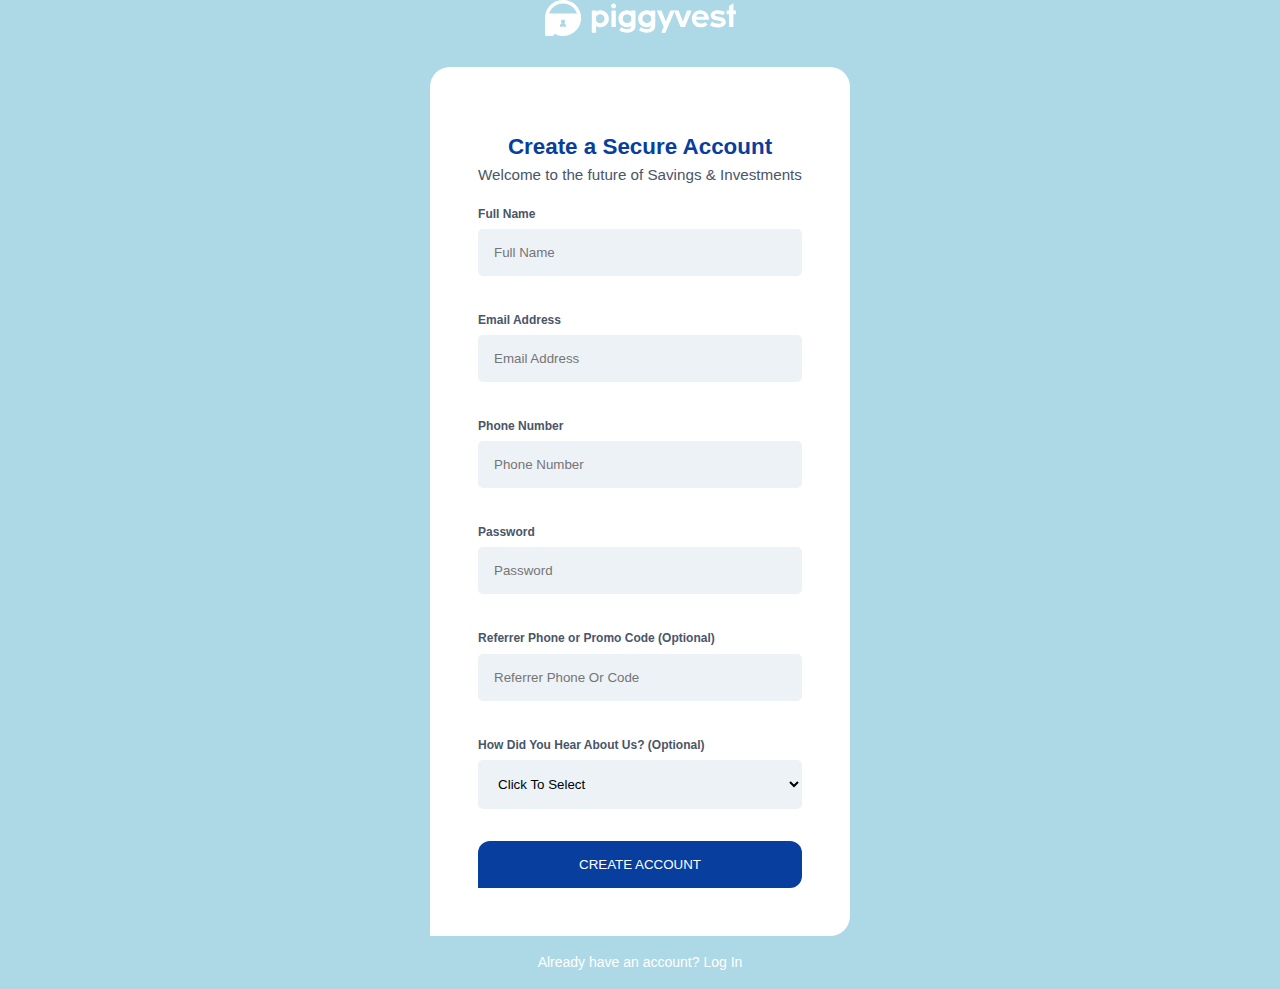
==== html-task2/index.html @ b7d82c11 "initial commit" ====
<!DOCTYPE html>
<html lang="en">
  <head>
    <meta charset="UTF-8" />
    <meta name="viewport" content="width=device-width, initial-scale=1.0" />
    <meta http-equiv="X-UA-Compatible" content="ie=edge" />
    <link rel="stylesheet" href="css/style.css" />
    <title>html task2</title>
  </head>
  <body>
    <div class="wrapper">
      <div class="logo">
        <img src="./img/piggylogo.svg" alt="" />
      </div>
      <div class="container">
        <div class="card">
          <header>
            <h1 class="header-h1">Create a Secure Account</h1>
            <p class="lead">Welcome to the future of Savings & Investments</p>
          </header>

          <form>
            <div class=" form-flex ">
              <label class="form-label" for="">Full Name</label
              ><input
                class="form-input"
                name="fullname"
                type="text"
                id=""
                placeholder="Full Name"
                value=""
              />
            </div>
            <div class=" form-flex">
              <label class="form-label" for="">Email Address</label
              ><input
                class="form-input"
                name="email"
                type="email"
                id=""
                placeholder="Email Address"
                value=""
              />
            </div>
            <div class=" form-flex">
              <label class="form-label" for="">Phone Number</label
              ><input
                class="form-input"
                name="phone"
                type="tel"
                id=""
                placeholder="Phone Number"
                value=""
              />
            </div>
            <div class=" form-flex">
              <label class="form-label" for="">Password</label
              ><input
                class="form-input"
                name="password"
                type="password"
                id=""
                placeholder="Password"
                value=""
              />
            </div>
            <div class=" form-flex">
              <label class="form-label" for=""
                >Referrer Phone or Promo Code (Optional)</label
              ><input
                class="form-input"
                name="promocode"
                type="text"
                id=""
                placeholder="Referrer Phone Or Code"
                value=""
              />
            </div>
            <div class="form-flex ">
              <label class="form-label" for=""
                >How Did You Hear About Us? (Optional)</label
              >

              <select class="select" name="social medias">
                <option class="dropdown-item" value="Click To Select"
                  >Click To Select</option
                >
                <option class="dropdown-item" value="Facebook">Facebook</option>
              </select>
            </div>
            <div class="">
              <button class="btn" type="submit">
                Create Account
              </button>
            </div>
          </form>
        </div>
      </div>
      <footer class="footer">
        <a href="#">Already have an account? Log In</a>
      </footer>
    </div>
  </body>
</html>
---- html-task2/css/style.css ----
body {
  margin: 0;
  padding: 0;
  box-sizing: border-box;
  background: #add8e6;
  font-family: helvetica, Arial, sans-serif;
  line-height: 1.5;
}
.logo {
  text-align: center;
}
.container {
  display: flex;
  justify-content: center;
}
.card {
  background: #fff;
  max-width: 100%;
  padding: 3rem;
  margin-top: 1.5rem;
  border-bottom-right-radius: 1.25rem;
  border-top-left-radius: 1.25rem;
  border-top-right-radius: 1.25rem;
}
.header-h1 {
  font-size: 1.4rem;
  font-weight: bold;
  color: #083e9e;
  margin-bottom: 0rem;
  text-align: center;
  font-family: sans-serif;
}
.lead {
  color: #4a5568;
  font-size: 0.95rem;
  margin-top: 0rem;
}

.form-flex {
  display: flex;
  flex-direction: column;
  margin-bottom: 2rem;
}

.form-label {
  font-size: 0.75rem;
  line-height: 2;
  font-weight: bold;
  color: #4a5568;
  margin-bottom: 0.2rem;
}
.form-input {
  padding: 1rem 0rem 1rem 1rem;
  color: #a0aec0;
  background-color: #edf2f7;
  border: none;
  border-radius: 5px;
}
.select {
  padding: 1rem 0rem 1rem 1rem;
  background-color: #edf2f7;
  border: none;
  border-radius: 5px;
}
.btn {
  width: 100%;
  background-color: rgb(8, 62, 158);
  text-transform: uppercase;
  color: #fff;
  padding-bottom: 1rem;
  padding-top: 1rem;
  border: transparent;
  border-bottom-right-radius: 0.75rem;
  border-top-left-radius: 0.75rem;
  border-top-right-radius: 0.75rem;
}
.btn:hover {
  background-color: rgb(6, 43, 111);
}
/* .select::after {
  content: "";
  display: inline-block;
  width: 0;
  height: 0;
  margin-left: 0.255em;
  border-top: 0.3em solid;
  border-right: 0.3em solid transparent;
  border-bottom: 0;
  border-left: 0.3em solid transparent;
} */

.footer {
  display: flex;
  justify-content: center;
  align-items: center;
  margin-top: 1rem;
  margin-bottom: 1rem;
  font-size: 14px;
}
.footer a {
  text-decoration: none;
  color: #fff;
}
.footer a:hover {
  color: rgb(179, 179, 179);
}
.dropdown-menu {
  position: absolute;
  transform: translate3d(0px, -129px, 0px);
  top: 0px;
  left: 0px;
}

.dropdown-item {
  display: block;
  width: 100%;
  padding: 0.25rem 1.5rem;
  font-size: 13px;
  clear: both;
  font-weight: 400;
  color: #212529;
  text-align: inherit;
  white-space: nowrap;
  background-color: transparent;
  border: 0;
}
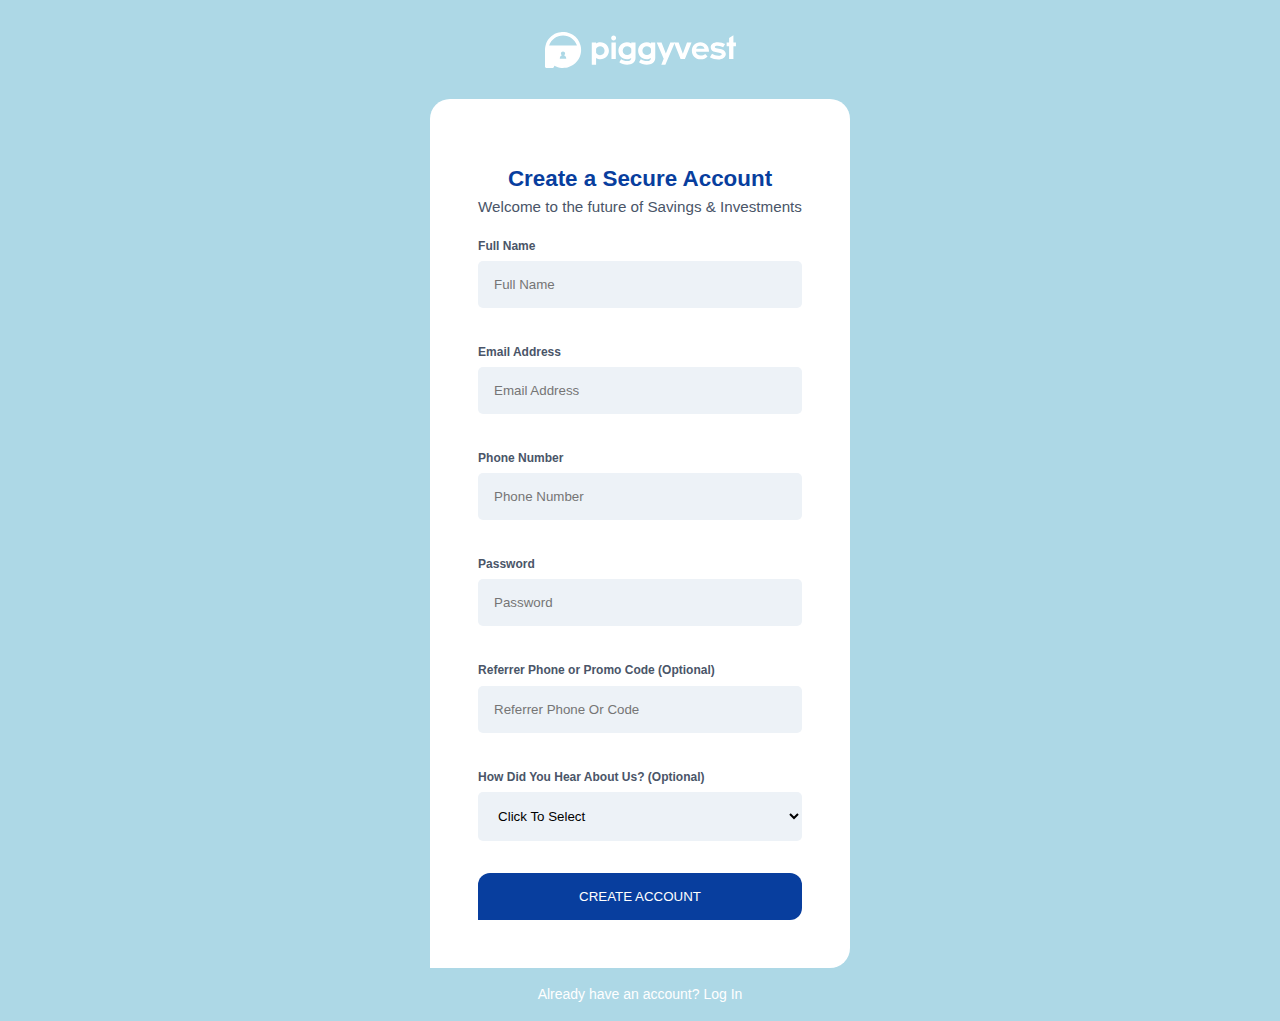
==== commit 322674d0: "initial commit" ====
--- a/html-task2/index.html
+++ b/html-task2/index.html
@@ -82,13 +82,22 @@
               >
 
               <select class="select" name="social medias">
-                <option class="dropdown-item" value="Click To Select"
-                  >Click To Select</option
+                <option value="Click To Select">Click To Select</option>
+                <option value="Facebook">Facebook</option>
+                <option value="Twitter">Twitter</option>
+                <option value="Instagram">Instagram</option>
+                <option value="Friends/Family/Coworker Referral"
+                  >Friends/Family/Coworker Referral</option
                 >
-                <option class="dropdown-item" value="Facebook">Facebook</option>
+                <option value="Google Search">Google Search</option>
+                <option value="Google Playstore">Google playstore</option>
+                <option value="Online Blog">Online Blog</option>
+                <option value="Local Newspaper">Local Newspaper</option>
+                <option value="At an event">At an event</option>
+                <option value="Others">Others</option>
               </select>
             </div>
-            <div class="">
+            <div>
               <button class="btn" type="submit">
                 Create Account
               </button>
--- a/html-task2/css/style.css
+++ b/html-task2/css/style.css
@@ -8,6 +8,7 @@
 }
 .logo {
   text-align: center;
+  margin-top: 2rem;
 }
 .container {
   display: flex;
@@ -21,6 +22,7 @@
   border-bottom-right-radius: 1.25rem;
   border-top-left-radius: 1.25rem;
   border-top-right-radius: 1.25rem;
+  box-sizing: border-box;
 }
 .header-h1 {
   font-size: 1.4rem;
@@ -62,13 +64,13 @@
   border: none;
   border-radius: 5px;
 }
+
 .btn {
   width: 100%;
   background-color: rgb(8, 62, 158);
   text-transform: uppercase;
   color: #fff;
-  padding-bottom: 1rem;
-  padding-top: 1rem;
+  padding: 1rem 0rem 1rem 0rem;
   border: transparent;
   border-bottom-right-radius: 0.75rem;
   border-top-left-radius: 0.75rem;
@@ -77,24 +79,12 @@
 .btn:hover {
   background-color: rgb(6, 43, 111);
 }
-/* .select::after {
-  content: "";
-  display: inline-block;
-  width: 0;
-  height: 0;
-  margin-left: 0.255em;
-  border-top: 0.3em solid;
-  border-right: 0.3em solid transparent;
-  border-bottom: 0;
-  border-left: 0.3em solid transparent;
-} */
 
 .footer {
   display: flex;
   justify-content: center;
   align-items: center;
-  margin-top: 1rem;
-  margin-bottom: 1rem;
+  margin: 1rem 0rem 1rem 0rem;
   font-size: 14px;
 }
 .footer a {
@@ -104,23 +94,3 @@
 .footer a:hover {
   color: rgb(179, 179, 179);
 }
-.dropdown-menu {
-  position: absolute;
-  transform: translate3d(0px, -129px, 0px);
-  top: 0px;
-  left: 0px;
-}
-
-.dropdown-item {
-  display: block;
-  width: 100%;
-  padding: 0.25rem 1.5rem;
-  font-size: 13px;
-  clear: both;
-  font-weight: 400;
-  color: #212529;
-  text-align: inherit;
-  white-space: nowrap;
-  background-color: transparent;
-  border: 0;
-}
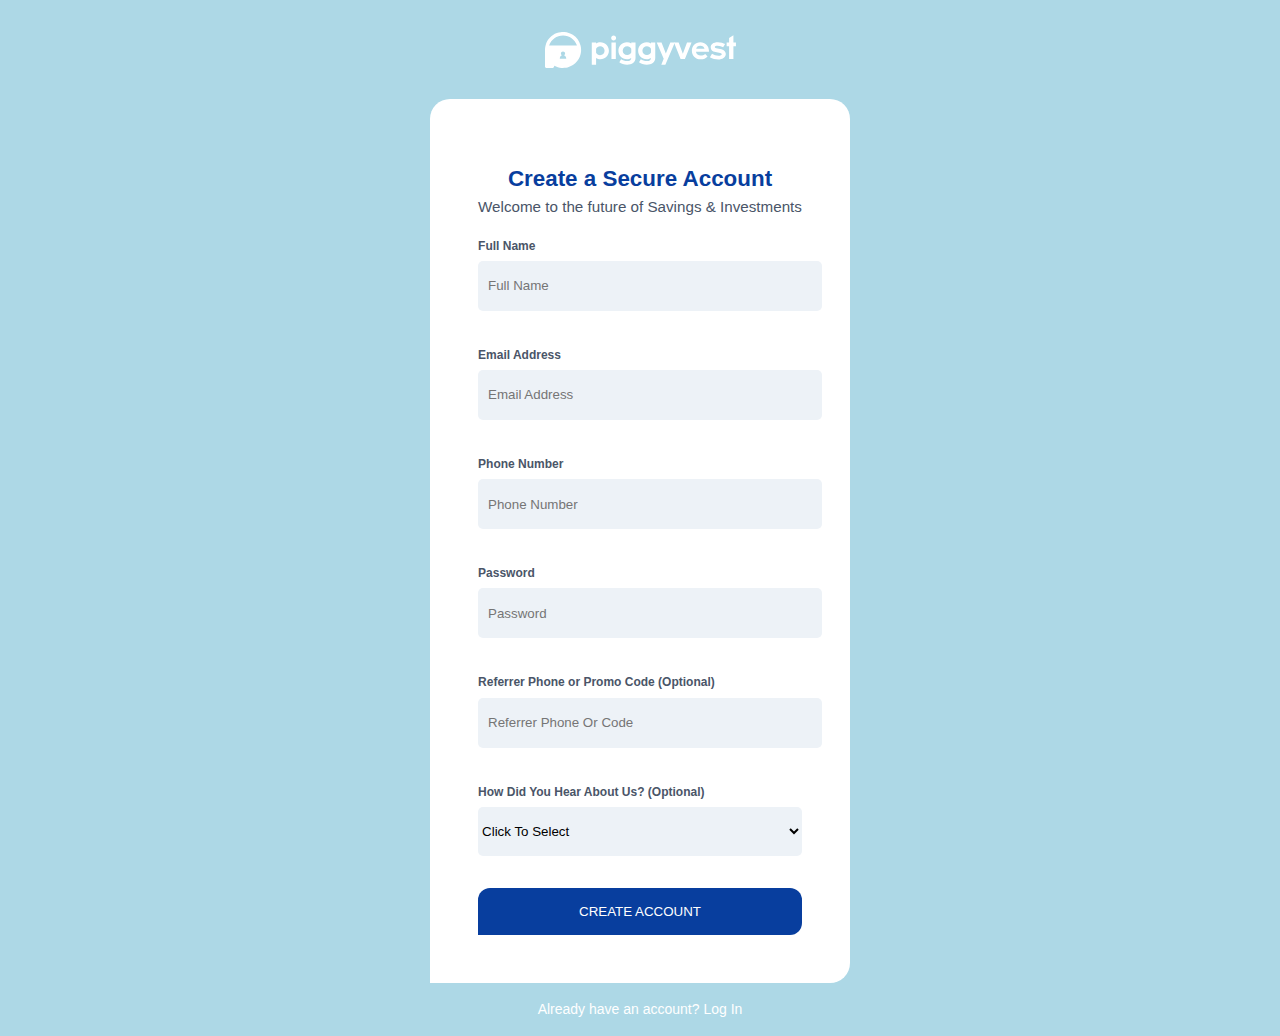
==== commit b31da1cc: "html task3" ====
--- a/html-task2/index.html
+++ b/html-task2/index.html
@@ -81,7 +81,7 @@
                 >How Did You Hear About Us? (Optional)</label
               >
 
-              <select class="select" name="social medias">
+              <select class="select" name="social medias" value="0">
                 <option value="Click To Select">Click To Select</option>
                 <option value="Facebook">Facebook</option>
                 <option value="Twitter">Twitter</option>
--- a/html-task2/css/style.css
+++ b/html-task2/css/style.css
@@ -19,9 +19,9 @@
   max-width: 100%;
   padding: 3rem;
   margin-top: 1.5rem;
-  border-bottom-right-radius: 1.25rem;
-  border-top-left-radius: 1.25rem;
-  border-top-right-radius: 1.25rem;
+  border-bottom-right-radius: 20px;
+  border-top-left-radius: 20px;
+  border-top-right-radius: 20px;
   box-sizing: border-box;
 }
 .header-h1 {
@@ -52,14 +52,17 @@
   margin-bottom: 0.2rem;
 }
 .form-input {
-  padding: 1rem 0rem 1rem 1rem;
+  /*padding: 1rem 0rem;*/
   color: #a0aec0;
   background-color: #edf2f7;
   border: none;
   border-radius: 5px;
+  width: 100%;
+  height: 40px;
+  padding: 5px 10px;
 }
 .select {
-  padding: 1rem 0rem 1rem 1rem;
+  padding: 1rem 0rem;
   background-color: #edf2f7;
   border: none;
   border-radius: 5px;
@@ -70,11 +73,11 @@
   background-color: rgb(8, 62, 158);
   text-transform: uppercase;
   color: #fff;
-  padding: 1rem 0rem 1rem 0rem;
+  padding: 1rem 0rem;
   border: transparent;
-  border-bottom-right-radius: 0.75rem;
-  border-top-left-radius: 0.75rem;
-  border-top-right-radius: 0.75rem;
+  border-bottom-right-radius: 12px;
+  border-top-left-radius: 12px;
+  border-top-right-radius: 12px;
 }
 .btn:hover {
   background-color: rgb(6, 43, 111);
@@ -84,7 +87,7 @@
   display: flex;
   justify-content: center;
   align-items: center;
-  margin: 1rem 0rem 1rem 0rem;
+  margin: 1rem 0rem;
   font-size: 14px;
 }
 .footer a {
